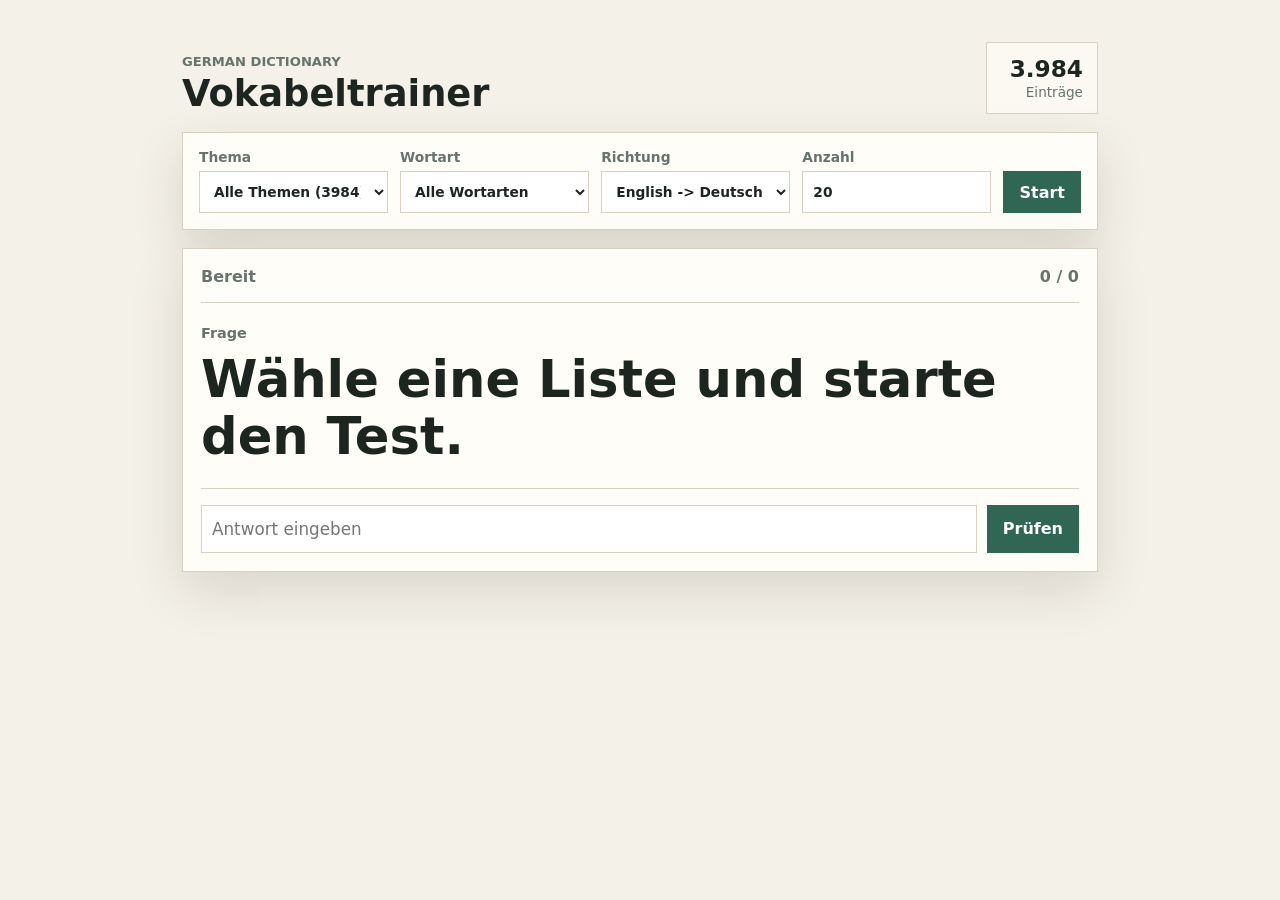
==== index.html @ 9f45135a "deploy: d33541764d77ced0f9d01d1eea4e09e80955abf0" ====
<!doctype html>
<html lang="de">
  <head>
    <meta charset="utf-8" />
    <meta name="viewport" content="width=device-width, initial-scale=1" />
    <meta name="theme-color" content="#24443a" />
    <title>German Dictionary Trainer</title>
    <link rel="manifest" href="manifest.json" />
    <link rel="stylesheet" href="styles.css" />
  </head>
  <body>
    <main class="app-shell">
      <header class="app-header">
        <div>
          <p class="eyebrow">German Dictionary</p>
          <h1>Vokabeltrainer</h1>
        </div>
        <div class="summary" aria-live="polite">
          <strong id="totalCount">-</strong>
          <span>Einträge</span>
        </div>
      </header>

      <section class="controls" aria-label="Trainingsauswahl">
        <label>
          Thema
          <select id="topicSelect"></select>
        </label>
        <label>
          Wortart
          <select id="wordTypeSelect"></select>
        </label>
        <label>
          Richtung
          <select id="directionSelect">
            <option value="en-de">English -> Deutsch</option>
            <option value="de-en">Deutsch -> English</option>
          </select>
        </label>
        <label>
          Anzahl
          <input id="countInput" type="number" min="1" max="500" value="20" />
        </label>
        <button id="startButton" type="button">Start</button>
      </section>

      <section class="trainer" aria-live="polite">
        <div class="status-row">
          <span id="progressText">Bereit</span>
          <span id="scoreText">0 / 0</span>
        </div>

        <div class="prompt-area">
          <p id="promptLabel">Frage</p>
          <h2 id="promptText">Wähle eine Liste und starte den Test.</h2>
        </div>

        <form id="answerForm" class="answer-form">
          <input
            id="answerInput"
            type="text"
            autocomplete="off"
            autocapitalize="none"
            spellcheck="false"
            placeholder="Antwort eingeben"
          />
          <button type="submit">Prüfen</button>
        </form>

        <div id="feedback" class="feedback" hidden></div>
      </section>

      <section class="results" id="resultsSection" hidden>
        <div class="results-header">
          <h2>Auswertung</h2>
          <button id="retryWrongButton" type="button">Fehler wiederholen</button>
        </div>
        <div id="resultSummary"></div>
        <ul id="wrongList"></ul>
      </section>
    </main>

    <script src="app.js"></script>
  </body>
</html>
---- styles.css ----
:root {
  color-scheme: light;
  --bg: #f4f1e8;
  --panel: #fffdf7;
  --ink: #1d2521;
  --muted: #66736e;
  --line: #d8d0c0;
  --accent: #2f6654;
  --accent-strong: #24443a;
  --danger: #a53d2d;
  --ok: #2f6f42;
  --shadow: 0 18px 50px rgba(50, 44, 32, 0.14);
}

* {
  box-sizing: border-box;
}

body {
  margin: 0;
  min-height: 100vh;
  background: var(--bg);
  color: var(--ink);
  font-family:
    Inter, ui-sans-serif, system-ui, -apple-system, BlinkMacSystemFont, "Segoe UI",
    sans-serif;
}

button,
input,
select {
  font: inherit;
}

.app-shell {
  width: min(960px, 100%);
  margin: 0 auto;
  padding: 22px;
}

.app-header {
  display: flex;
  align-items: end;
  justify-content: space-between;
  gap: 18px;
  padding: 20px 0 18px;
}

.eyebrow {
  margin: 0 0 6px;
  color: var(--muted);
  font-size: 0.82rem;
  font-weight: 700;
  text-transform: uppercase;
}

h1,
h2,
p {
  margin-top: 0;
}

h1 {
  margin-bottom: 0;
  font-size: 2.3rem;
  line-height: 1.05;
}

.summary {
  min-width: 112px;
  padding: 12px 14px;
  border: 1px solid var(--line);
  background: rgba(255, 253, 247, 0.7);
  text-align: right;
}

.summary strong {
  display: block;
  font-size: 1.45rem;
}

.summary span {
  color: var(--muted);
  font-size: 0.85rem;
}

.controls,
.trainer,
.results {
  border: 1px solid var(--line);
  background: var(--panel);
  box-shadow: var(--shadow);
}

.controls {
  display: grid;
  grid-template-columns: repeat(4, minmax(0, 1fr)) auto;
  gap: 12px;
  align-items: end;
  padding: 16px;
}

label {
  display: grid;
  gap: 6px;
  color: var(--muted);
  font-size: 0.86rem;
  font-weight: 650;
}

select,
input {
  width: 100%;
  min-height: 42px;
  border: 1px solid var(--line);
  border-radius: 0;
  background: #fff;
  color: var(--ink);
  padding: 9px 10px;
}

button {
  min-height: 42px;
  border: 0;
  background: var(--accent);
  color: #fff;
  padding: 10px 16px;
  font-weight: 750;
  cursor: pointer;
}

button:active {
  transform: translateY(1px);
}

.trainer {
  margin-top: 18px;
  padding: 18px;
}

.status-row,
.results-header {
  display: flex;
  align-items: center;
  justify-content: space-between;
  gap: 12px;
  color: var(--muted);
  font-weight: 700;
}

.prompt-area {
  min-height: 170px;
  display: grid;
  align-content: center;
  border-top: 1px solid var(--line);
  border-bottom: 1px solid var(--line);
  margin: 16px 0;
  padding: 22px 0;
}

#promptLabel {
  margin-bottom: 10px;
  color: var(--muted);
  font-size: 0.9rem;
  font-weight: 750;
}

#promptText {
  margin-bottom: 0;
  font-size: clamp(1.75rem, 4vw, 3.2rem);
  line-height: 1.12;
}

.answer-form {
  display: grid;
  grid-template-columns: 1fr auto;
  gap: 10px;
}

.answer-form input {
  min-height: 48px;
  font-size: 1.05rem;
}

.feedback {
  margin-top: 14px;
  padding: 12px;
  border-left: 4px solid var(--line);
  background: #f8f5ed;
  font-weight: 700;
}

.feedback.ok {
  border-color: var(--ok);
  color: var(--ok);
}

.feedback.wrong {
  border-color: var(--danger);
  color: var(--danger);
}

.results {
  margin-top: 18px;
  padding: 18px;
}

.results h2 {
  margin-bottom: 0;
}

#retryWrongButton {
  background: var(--accent-strong);
}

#wrongList {
  display: grid;
  gap: 10px;
  margin: 14px 0 0;
  padding: 0;
  list-style: none;
}

#wrongList li {
  border-top: 1px solid var(--line);
  padding-top: 10px;
}

.small {
  color: var(--muted);
  font-size: 0.9rem;
}

@media (max-width: 760px) {
  .app-shell {
    padding: 14px;
  }

  .app-header {
    align-items: stretch;
    flex-direction: column;
  }

  .summary {
    text-align: left;
  }

  .controls {
    grid-template-columns: 1fr 1fr;
  }

  .controls button {
    grid-column: 1 / -1;
  }
}

@media (max-width: 520px) {
  h1 {
    font-size: 2rem;
  }

  .controls,
  .answer-form {
    grid-template-columns: 1fr;
  }

  .status-row,
  .results-header {
    align-items: flex-start;
    flex-direction: column;
  }
}
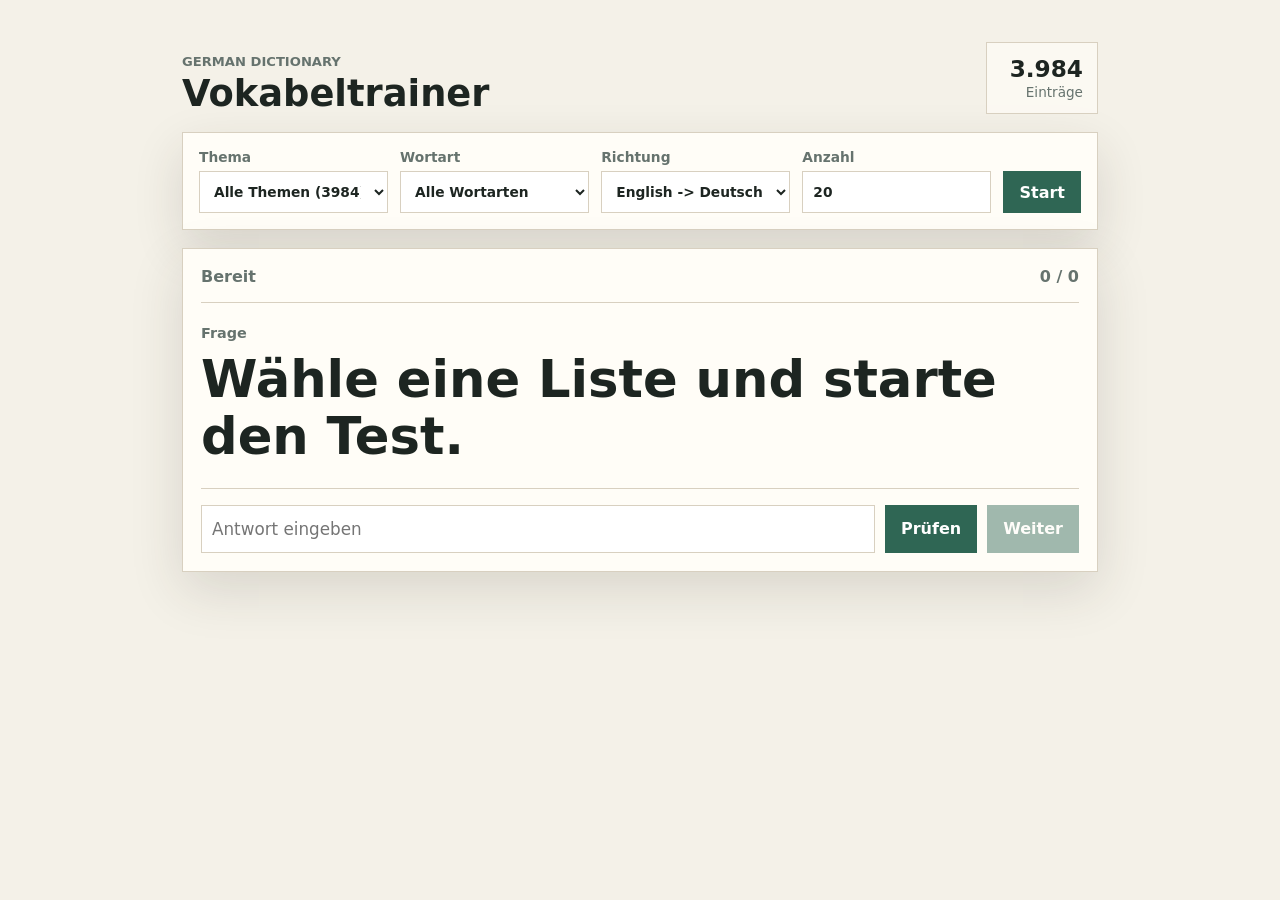
==== commit 95e35a91: "deploy: 7e4c9a79134bb12f01a306da27b20781645e1252" ====
--- a/index.html
+++ b/index.html
@@ -65,6 +65,7 @@
             placeholder="Antwort eingeben"
           />
           <button type="submit">Prüfen</button>
+          <button id="nextButton" type="button" disabled>Weiter</button>
         </form>
 
         <div id="feedback" class="feedback" hidden></div>
--- a/styles.css
+++ b/styles.css
@@ -133,6 +133,12 @@
   transform: translateY(1px);
 }
 
+button:disabled {
+  cursor: not-allowed;
+  opacity: 0.45;
+  transform: none;
+}
+
 .trainer {
   margin-top: 18px;
   padding: 18px;
@@ -173,7 +179,7 @@
 
 .answer-form {
   display: grid;
-  grid-template-columns: 1fr auto;
+  grid-template-columns: 1fr auto auto;
   gap: 10px;
 }
 
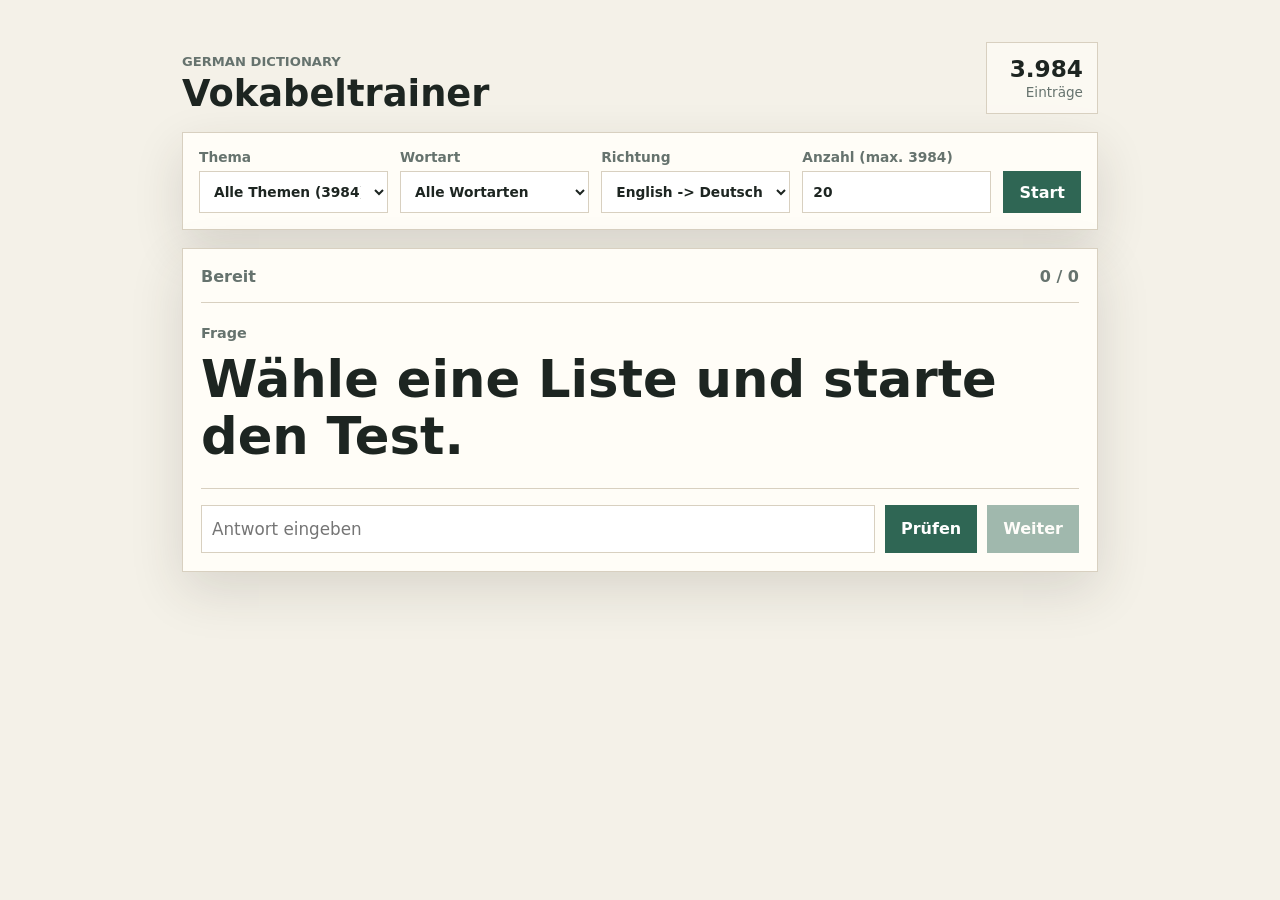
==== commit 42382816: "deploy: 31f8aa54e066cb1cd924546b442626f29fd854b4" ====
--- a/index.html
+++ b/index.html
@@ -38,7 +38,7 @@
           </select>
         </label>
         <label>
-          Anzahl
+          <span id="countLabel">Anzahl</span>
           <input id="countInput" type="number" min="1" max="500" value="20" />
         </label>
         <button id="startButton" type="button">Start</button>
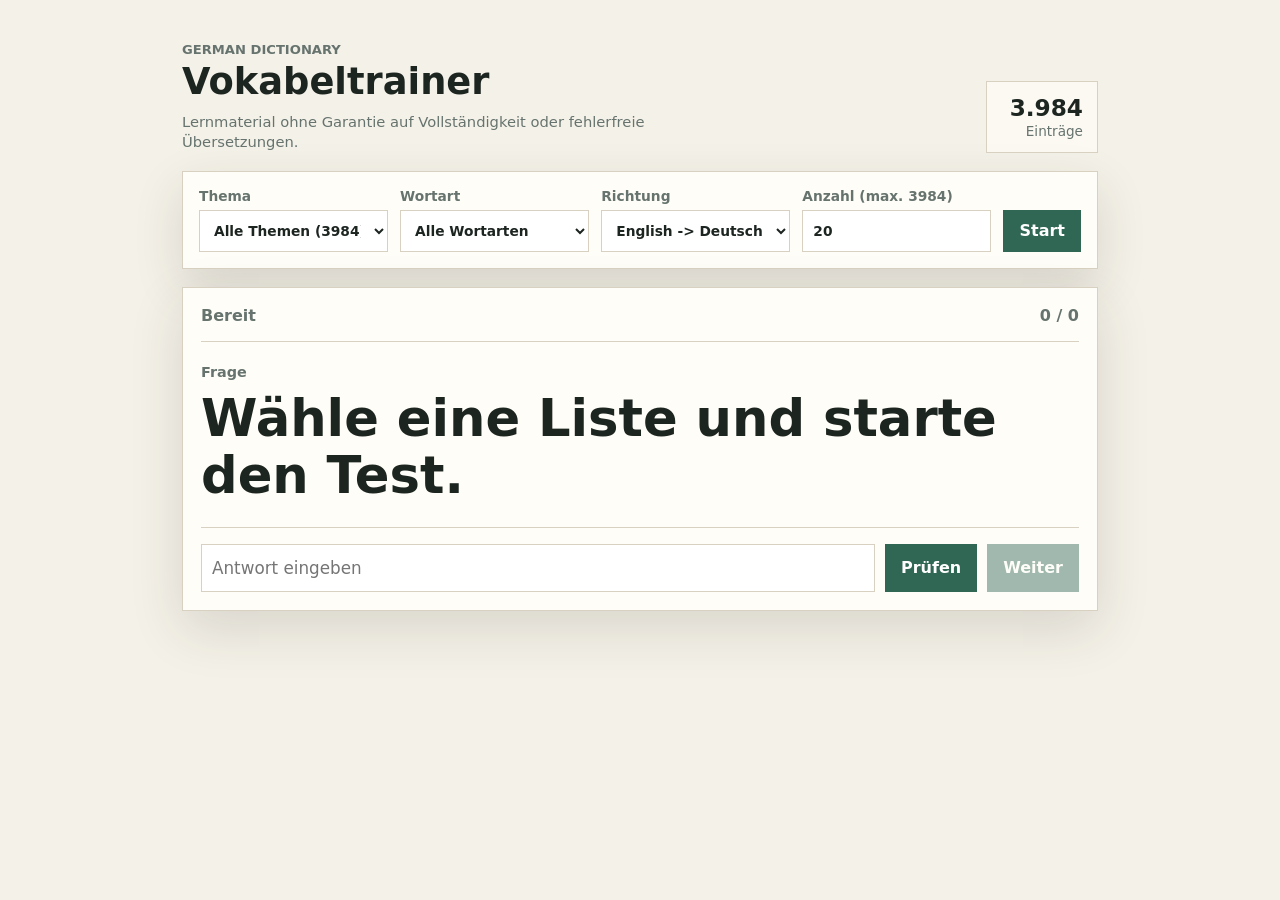
==== commit dd89b252: "deploy: f777cdeafd8178b033189d294d160f35fae26786" ====
--- a/index.html
+++ b/index.html
@@ -14,6 +14,9 @@
         <div>
           <p class="eyebrow">German Dictionary</p>
           <h1>Vokabeltrainer</h1>
+          <p class="disclaimer">
+            Lernmaterial ohne Garantie auf Vollständigkeit oder fehlerfreie Übersetzungen.
+          </p>
         </div>
         <div class="summary" aria-live="polite">
           <strong id="totalCount">-</strong>
--- a/styles.css
+++ b/styles.css
@@ -66,6 +66,14 @@
   line-height: 1.05;
 }
 
+.disclaimer {
+  max-width: 560px;
+  margin: 10px 0 0;
+  color: var(--muted);
+  font-size: 0.92rem;
+  line-height: 1.4;
+}
+
 .summary {
   min-width: 112px;
   padding: 12px 14px;
